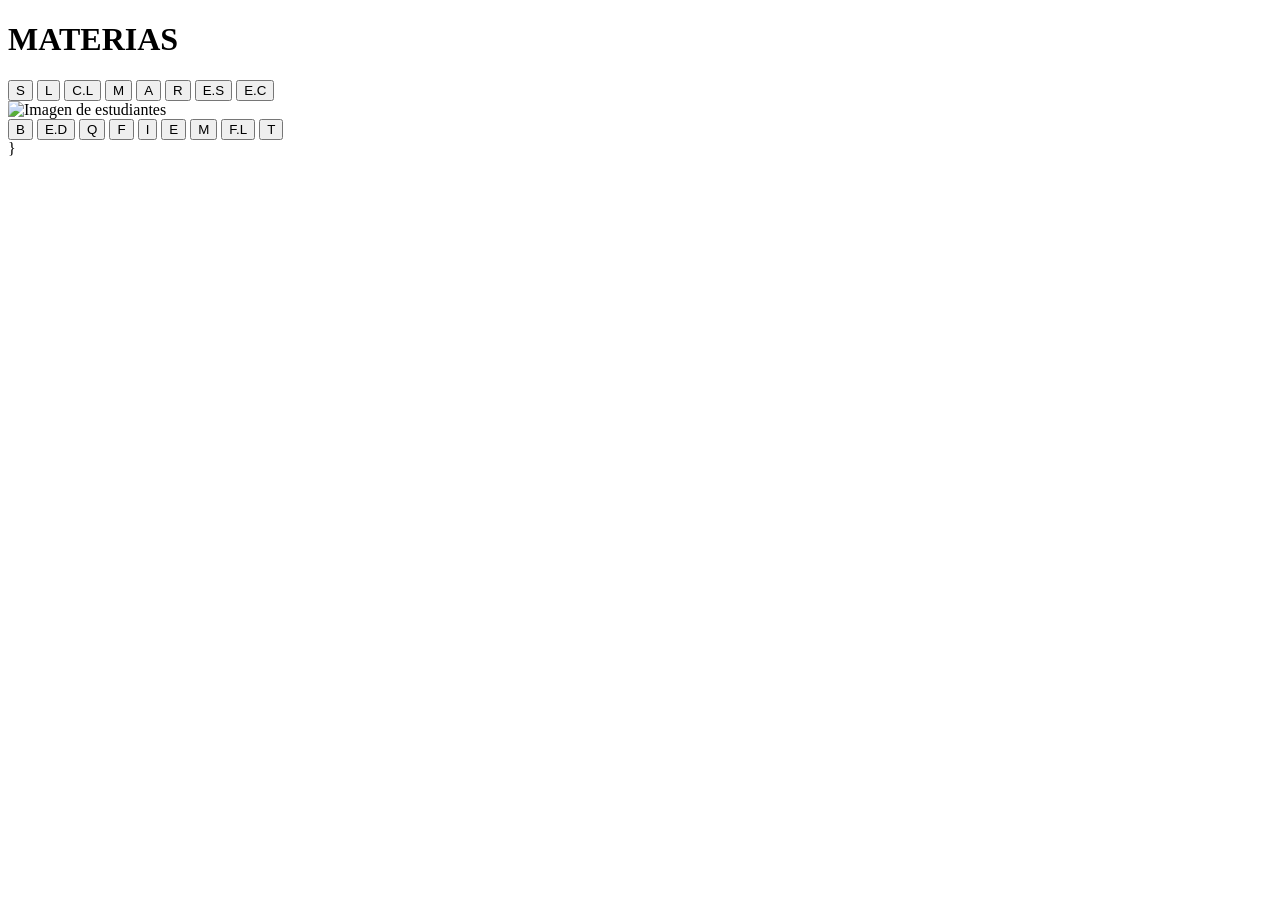
==== ESTUDIANTES/index.html @ 21c0d625 "etesech" ====
<!DOCTYPE html>
<html lang="es">
<head>
  <meta charset="UTF-8">
  <meta name="viewport" content="width=device-width, initial-scale=1.0">
  <title>materias</title>

  <link rel="stylesheet" href="materias.css">
</head>

<body>
<header class="top-bar">
        <h1>MATERIAS</h1>
  <div class="contenedor">

    <div class="izquierda">
      <button class="boton-principal1">S</button>
      <button class="boton-principal1">L</button>
      <button class="boton-principal1">C.L</button>
      <button class="boton-principal1">M</button>
      <button class="boton-principal1">A</button>
      <button class="boton-principal1">R</button>
      <button class="boton-principal1">E.S</button>
      <button class="boton-principal1">E.C</button>
    </div>
<img class="imagen-centro" src="logo.png" alt="Imagen de estudiantes">
    <div class="derecha">
      <button class="boton-principal">B</button>
      <button class="boton-principal">E.D</button>
      <button class="boton-principal">Q</button>
      <button class="boton-principal">F</button>
      <button class="boton-principal">I</button>
      <button class="boton-principal1">E</button>
      <button class="boton-principal1">M</button>
      <button class="boton-principal1">F.L</button>
      <button class="boton-principal1">T</Tarea:cr></button>
    </div>
}
  </div>


</body>
</html>
</body>
</html>
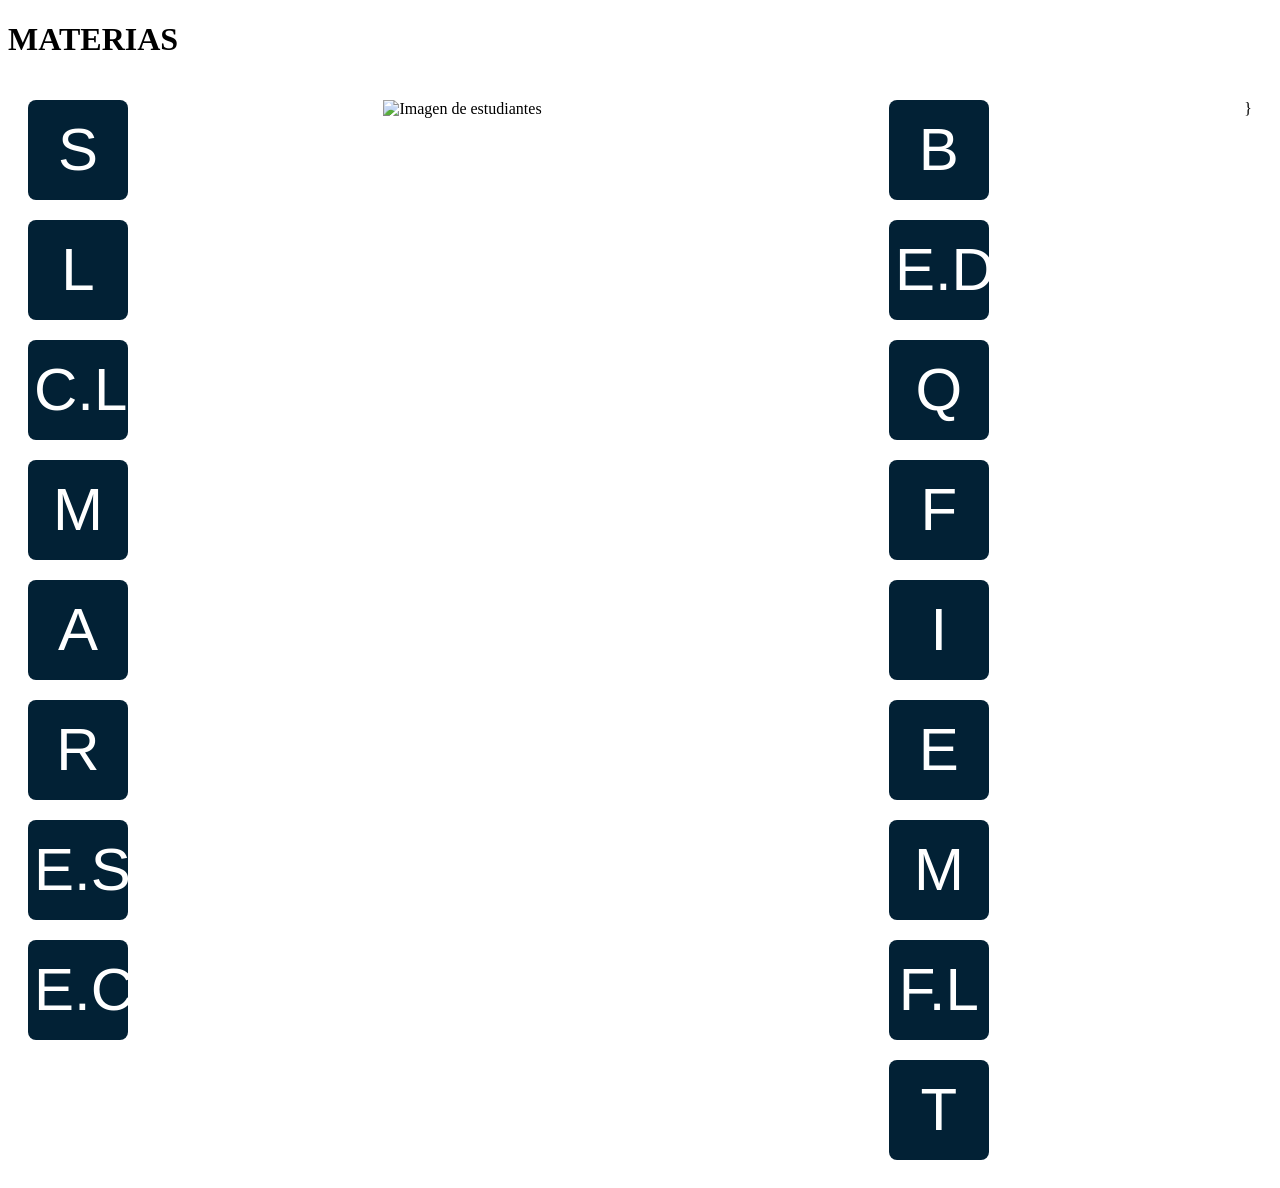
==== commit e8be9930: "j" ====
--- a/ESTUDIANTES/index.html
+++ b/ESTUDIANTES/index.html
@@ -6,7 +6,7 @@
   <meta name="viewport" content="width=device-width, initial-scale=1.0">
   <title>materias</title>
 
-  <link rel="stylesheet" href="materias.css">
+  <link rel="stylesheet" href="style.css">
 </head>
 
 <body>
--- a/ESTUDIANTES/style.css
+++ b/ESTUDIANTES/style.css
@@ -0,0 +1,51 @@
+.contenedor {
+  display: flex;
+  justify-content: space-between;
+  width: 100%;
+  padding: 20px;
+  box-sizing: border-box;
+}
+.izquierda,
+.derecha {
+  display: flex;
+  flex-direction: column;
+  gap: 20px;
+}
+button {
+  width: 100px;
+  height: 100px;
+  color: white;
+  border: none;
+  border-radius: 8px;
+}
+.boton-principal {
+  background-color: #022135;
+}
+.boton-principal1 {
+  background-color:#022135;
+}
+.imagen-centro {
+  width: 250px;
+  height: 250px;
+  top:34px;
+}
+button {
+  font-size: 60px;
+}
+.hero::before{
+    content:"";
+    position:absolute;
+    bottom:-70px;
+    left:-5%;
+    width:110%;
+    height:170px;
+    background:#002844;
+    border-radius:50%;
+    z-index:1;
+}
+.hero h1{
+    z-index:2;
+    font-size:5rem;
+    font-weight:900;
+    letter-spacing:2px;
+}
